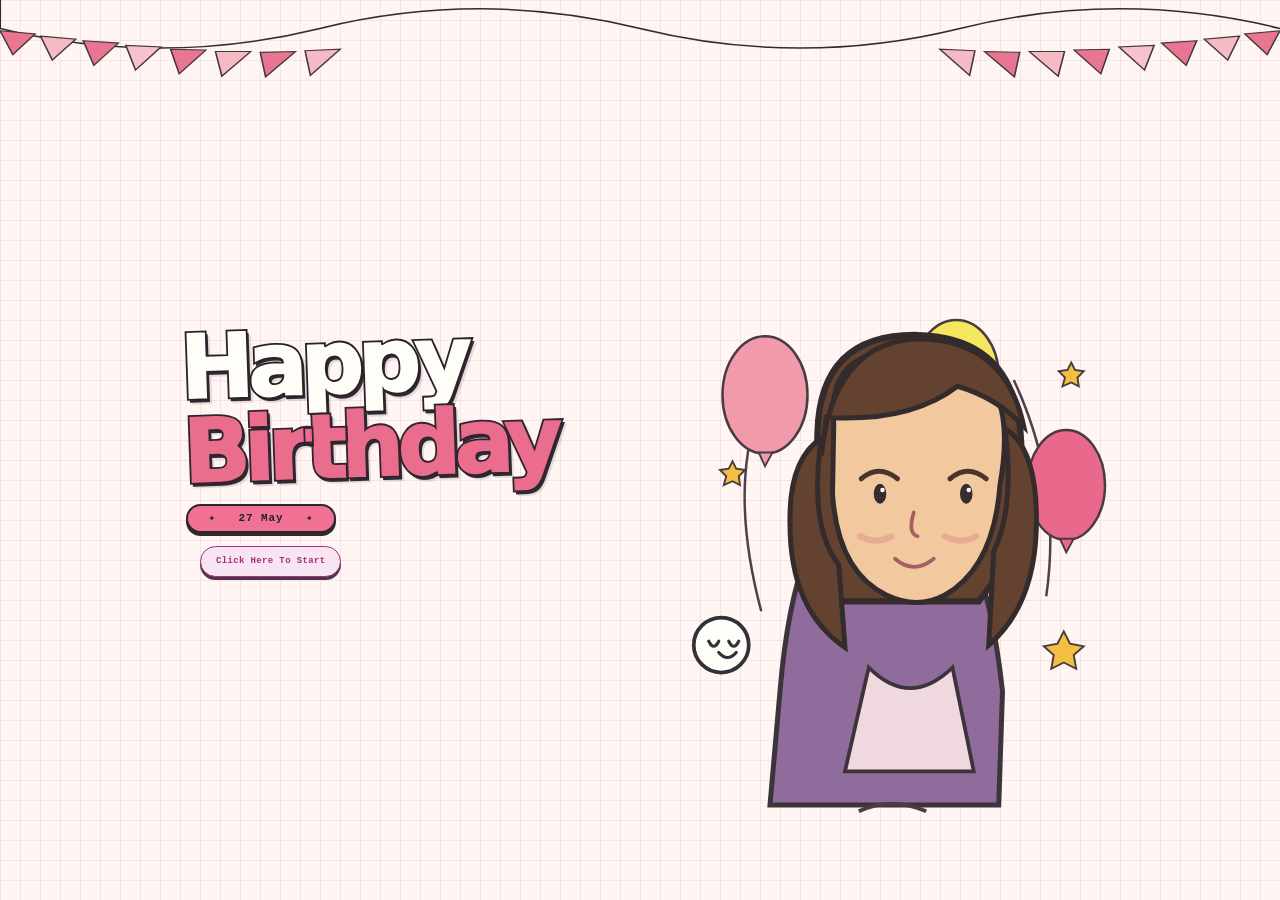
==== index.html @ b90824b7 "Add birthday surprise site" ====
<!doctype html>
<html lang="en">
<head>
  <meta charset="utf-8">
  <meta name="viewport" content="width=device-width, initial-scale=1">
  <meta name="theme-color" content="#f5eef3">
  <title>Birthday Surprise</title>
  <link rel="stylesheet" href="styles.css">
  <script src="app.js" defer></script>
</head>
<body><main class="scene is-intro">
<section class="intro-screen" aria-label="Birthday welcome">
      <svg class="intro-bunting" viewBox="0 0 1200 130" preserveAspectRatio="none" aria-hidden="true">
        <path d="M0 0v37Q150 88 300 37T600 37 900 37 1200 37" fill="none" stroke="#332b32" stroke-width="2"/>
        <g stroke="#453542" stroke-width="1.5">
          <path d="m0 40 33 4-21 27Z" fill="#e97691"/><path d="m38 47 33 4-22 27Z" fill="#f5bac4"/>
          <path d="m78 53 33 3-23 29Z" fill="#e97691"/><path d="m118 59 33 2-24 30Z" fill="#f6c3cc"/>
          <path d="m160 64 33 1-25 31Z" fill="#e97691"/><path d="m202 67 33 0-27 32Z" fill="#f5bac4"/>
          <path d="m244 68 33-1-28 33Z" fill="#e97691"/><path d="m286 66 33-2-28 34Z" fill="#f5bac4"/>
          <path d="m1200 40-33 4 21 27Z" fill="#e97691"/><path d="m1162 47-33 4 22 27Z" fill="#f5bac4"/>
          <path d="m1122 53-33 3 23 29Z" fill="#e97691"/><path d="m1082 59-33 2 24 30Z" fill="#f6c3cc"/>
          <path d="m1040 64-33 1 25 31Z" fill="#e97691"/><path d="m998 67-33 0 27 32Z" fill="#f5bac4"/>
          <path d="m956 68-33-1 28 33Z" fill="#e97691"/><path d="m914 66-33-2 28 34Z" fill="#f5bac4"/>
        </g>
      </svg>
      <div class="intro-layout">
        <div class="intro-copy">
          <h1 class="intro-title"><span>Happy</span><span>Birthday</span></h1>
          <p class="intro-date">✦ &nbsp; 27 May &nbsp; ✦</p>
          <a class="button intro-start" href="question.html">Click Here To Start</a>
        </div>
        <div class="intro-art-wrap">
          <svg class="intro-art" viewBox="0 0 400 460" role="img" aria-label="A smiling birthday girl with balloons">
            <g fill="none" stroke="#51404a" stroke-width="2">
              <path d="M94 89q-22 64 3 158M299 62q39 83 26 173M202 84q-2 74 8 137"/>
            </g>
            <g class="intro-balloon" transform="translate(52 20)">
              <ellipse cx="48" cy="54" rx="34" ry="47" fill="#f19baa" stroke="#493a43" stroke-width="2"/>
              <path d="m43 100 5 11 6-11Z" fill="#f19baa" stroke="#493a43" stroke-width="1.5"/>
            </g>
            <g class="intro-balloon" transform="translate(203 0)">
              <ellipse cx="50" cy="59" rx="34" ry="45" fill="#f4e75e" stroke="#493a43" stroke-width="2"/>
              <path d="m45 103 5 11 6-11Z" fill="#f4e75e" stroke="#493a43" stroke-width="1.5"/>
            </g>
            <g class="intro-balloon" transform="translate(299 91)">
              <ellipse cx="42" cy="55" rx="31" ry="44" fill="#e9698c" stroke="#493a43" stroke-width="2"/>
              <path d="m37 98 5 11 6-11Z" fill="#e9698c" stroke="#493a43" stroke-width="1.5"/>
            </g>
            <path d="M112 311q6-71 22-111h131q17 38 25 111l-3 91H104Z" fill="#8f6c9b" stroke="#3c333b" stroke-width="4"/>
            <path d="M139 199q2-65 3-95 2-79 80-78 80 2 83 87l2 78-36 48H158Z" fill="#63432f" stroke="#342b2c" stroke-width="5"/>
            <path d="M155 97q-5-49 37-57 66-13 91 30 14 24 5 76-5 66-44 88-22 12-47 0-39-19-43-81Z" fill="#f2c99e" stroke="#342b2c" stroke-width="4"/>
            <path d="M145 123q9-90 76-94 71 0 86 70-22-23-53-32-38 29-105 25Z" fill="#63432f" stroke="#342b2c" stroke-width="4"/>
            <path d="M145 109q-26 16-25 68 0 69 44 99l-5-66q-24-31-14-101ZM292 101q27 16 25 81-2 61-38 92l4-75q17-35 9-98Z" fill="#63432f" stroke="#342b2c" stroke-width="4"/>
            <path d="M177 141q14-12 29 0m42 0q14-12 29 0" fill="none" stroke="#4a342d" stroke-width="4" stroke-linecap="round"/>
            <ellipse cx="192" cy="153" rx="5" ry="8" fill="#342c2d"/><ellipse cx="261" cy="153" rx="5" ry="8" fill="#342c2d"/>
            <circle cx="194" cy="150" r="1.8" fill="#fff"/><circle cx="263" cy="150" r="1.8" fill="#fff"/>
            <path d="M219 168q-5 17 3 19m-18 18q15 13 31 0" fill="none" stroke="#a65d63" stroke-width="3" stroke-linecap="round"/>
            <path d="M176 187q13 7 25 0m43 0q13 7 25 0" fill="none" stroke="#e39b91" stroke-width="5" stroke-linecap="round" opacity=".65"/>
            <path d="M183 292q33 33 67 0l17 83H164Z" fill="#f0d8df" stroke="#3c333b" stroke-width="3"/>
            <path d="M175 407q26-12 54 0" fill="none" stroke="#493c48" stroke-width="3"/>
            <circle cx="65" cy="274" r="22" fill="#fffdf8" stroke="#343039" stroke-width="3"/>
            <path d="M55 271q4 8 8 0m8 0q4 8 8 0m-16 9q7 8 14 0" fill="none" stroke="#343039" stroke-width="2.5" stroke-linecap="round"/>
            <path d="M339 263l5 10 11 2-8 7 2 11-10-5-10 5 2-11-8-7 11-2ZM74 127l3 6 7 1-5 5 1 7-6-3-7 3 2-7-5-5 7-1ZM345 48l3 6 7 1-5 5 1 7-6-3-7 3 2-7-5-5 7-1Z" fill="#f3bf43" stroke="#4a3b40" stroke-width="1.5"/>
          </svg>
        </div>
      </div>
    </section>
</main></body>
</html>
---- styles.css ----
/* Shared colors and page foundation */
:root {
      color-scheme: light;
      --ink: #281b29;
      --pink: #d958ae;
      --pink-dark: #a72e83;
      --paper: #f7f8f2;
      --line: #19151b;
    }

    * { box-sizing: border-box; }

    body {
      min-height: 100svh;
      margin: 0;
      display: grid;
      place-items: center;
      overflow: hidden;
      color: var(--ink);
      background:
        radial-gradient(ellipse at 16% 30%, rgba(255,255,255,.62), transparent 43%),
        radial-gradient(ellipse at 83% 75%, rgba(230,211,226,.55), transparent 44%),
        #f1e9ef;
      font-family: Georgia, "Times New Roman", serif;
    }

    .scene {
      width: min(84vw, 520px);
      display: grid;
      justify-items: center;
      gap: clamp(13px, 3vh, 24px);
      transform: rotate(-1.2deg);
    }

    .eyebrow,
    .hint {
      margin: 0;
      font-family: "Courier New", monospace;
      font-size: clamp(7px, 1.5vw, 9px);
      letter-spacing: .43em;
      text-align: center;
      text-transform: uppercase;
    }

    /* Browser-style frame shared by the question and memory pages */
    .window {
      position: relative;
      width: 100%;
      aspect-ratio: .81;
      padding: 7px;
      border: 1.6px solid var(--line);
      border-radius: 8px;
      background: var(--paper);
      box-shadow: 6px 8px 0 var(--pink-dark), 9px 11px 18px rgba(59, 31, 53, .17);
    }

    .window-bar {
      height: 32px;
      padding: 0 10px;
      display: flex;
      align-items: center;
      justify-content: space-between;
      border: 1px solid var(--line);
      border-radius: 5px 5px 2px 2px;
      background: var(--pink);
      color: white;
      font: 600 9px/1 "Courier New", monospace;
      letter-spacing: .06em;
    }

    .window-title { margin-right: 2px; }

    .dots { display: flex; gap: 7px; }

    .dot {
      width: 8px;
      height: 8px;
      border: 1px solid #251625;
      border-radius: 50%;
      box-shadow: 0 1px 0 rgba(255,255,255,.55) inset;
    }
    .dot:nth-child(1) { background: #ffb2cf; }
    .dot:nth-child(2) { background: #f7ed76; }
    .dot:nth-child(3) { background: #63d5d2; }

    .window-content {
      height: calc(100% - 32px);
      position: relative;
      display: flex;
      flex-direction: column;
      align-items: center;
    }

    /* Question and birthday pages */
    .question-screen {
      display: flex;
      flex-direction: column;
      align-items: center;
      width: 100%;
      height: 100%;
    }

    .birthday-screen {
      display: none;
    }

    .window.is-birthday {
      padding: 0;
      overflow: hidden;
      border-radius: 0;
      background: #f7f8f2;
      box-shadow: 6px 8px 0 var(--pink-dark), 9px 11px 18px rgba(59, 31, 53, .17);
    }
    .window.is-birthday .window-bar { display: none; }
    .window.is-birthday .window-content {
      height: 100%;
      border-left: 1.6px solid var(--line);
      border-right: 1.6px solid var(--line);
    }
    .window.is-birthday .question-screen { display: none; }
    .window.is-birthday .birthday-screen {
      position: absolute;
      inset: 0;
      display: flex;
      flex-direction: column;
      align-items: center;
      padding: 10% 8% 8%;
      border-bottom: 1.6px solid var(--line);
      text-align: center;
    }

    /* Memory pages: flowers, cats, and the gift */
    .memory-screen,
    .memory-final-screen,
    .memory-gift-screen,
    .memory-header,
    .memory-next,
    .memory-hint { display: none; }

    .scene.is-birthday {
      width: min(100vw, 520px);
      height: 100svh;
      gap: 0;
      display: flex;
      flex-direction: column;
      align-items: center;
      justify-content: space-between;
    }
    .scene.is-birthday .eyebrow { display: none; }
    .scene.is-birthday .window {
      width: 100%;
      height: calc(100% - 54px);
      aspect-ratio: auto;
    }
    .scene.is-birthday .birthday-continue { display: inline-flex; }
    .birthday-continue {
      display: none;
      align-items: center;
      justify-content: center;
      min-width: 120px;
      margin-top: auto;
      margin-bottom: 3%;
      padding: 9px 13px;
      border: 1px solid var(--pink-dark);
      border-radius: 5px;
      color: white;
      background: var(--pink);
      box-shadow: 0 3px 0 var(--pink-dark);
      font-size: 9px;
      font-weight: 700;
      letter-spacing: .13em;
    }

    .scene.is-memory {
      width: min(78vw, 520px);
      height: 100svh;
      gap: clamp(8px, 1.6vh, 14px);
      padding: 7px 0;
      align-content: center;
    }
    .scene.is-memory .eyebrow { display: none; }
    .scene.is-memory .memory-header {
      display: grid;
      justify-items: center;
      gap: 8px;
      color: #64254f;
      font: 700 clamp(12px, 3.5vw, 16px)/1 "Courier New", monospace;
      letter-spacing: .08em;
      text-align: center;
    }
    .memory-progress { display: flex; gap: 5px; }
    .memory-progress i {
      width: 31px;
      height: 4px;
      border-radius: 4px;
      background: #d65db0;
    }
    .scene.is-memory .window {
      flex: 0 0 auto;
      padding: 5px;
      aspect-ratio: .9;
      border-radius: 8px;
    }
    .window.is-memory .window-bar {
      height: 26px;
      padding: 0 7px;
      font-size: 8px;
    }
    .window.is-memory .window-content {
      height: calc(100% - 26px);
    }
    .window.is-memory .question-screen,
    .window.is-memory .birthday-screen { display: none; }
    .window.is-memory .memory-screen {
      position: absolute;
      inset: 0;
      display: flex;
      flex-direction: column;
      align-items: center;
      padding: 4% 4% 0;
    }
    .memory-art {
      display: block;
      width: 100%;
      height: 68%;
      flex: 0 0 auto;
    }
    .memory-caption {
      width: 100%;
      margin: 1% 0 auto;
      padding: 0 3% 7%;
      color: #191519;
      font: 700 clamp(8px, 2.2vw, 11px)/1.45 "Courier New", monospace;
      text-align: center;
    }
    .memory-loaded {
      width: calc(100% + 8%);
      margin-top: auto;
      padding: 6px 9px 4px;
      border-top: 1px solid #282128;
      color: #59394f;
      font: 600 6px/1 "Courier New", monospace;
      letter-spacing: .2em;
      text-align: left;
    }
    .memory-loaded span { color: var(--pink-dark); }
    .scene.is-memory .memory-next {
      display: inline-flex;
      align-items: center;
      justify-content: center;
      min-width: 112px;
      padding: 8px 13px;
      border: 1px solid var(--pink-dark);
      border-radius: 4px;
      color: white;
      background: var(--pink);
      box-shadow: 0 3px 0 var(--pink-dark);
      font-size: 9px;
      font-weight: 700;
      letter-spacing: .1em;
    }
    .scene.is-memory .memory-hint {
      display: block;
      margin: -4px 0 0;
      font: 6px/1 "Courier New", monospace;
      letter-spacing: .35em;
    }
    .scene.is-memory-final {
      gap: clamp(11px, 2.5vh, 18px);
    }
    .scene.is-memory-final .memory-header {
      gap: 0;
      font-size: 0;
    }
    .scene.is-memory-gift {
      width: min(78vw, 520px);
      height: 100svh;
      display: flex;
      flex-direction: column;
      align-items: center;
      justify-content: flex-start;
      gap: 14px;
      padding: 0;
    }
    .scene.is-memory-gift .memory-header { display: none; }
    .window.is-memory-gift .memory-screen,
    .window.is-memory-gift .memory-final-screen { display: none; }
    .window.is-memory-gift .memory-gift-screen {
      position: absolute;
      inset: 0;
      display: flex;
      flex-direction: column;
      align-items: center;
      padding: 4% 4% 0;
    }
    .memory-gift-art {
      display: block;
      width: 100%;
      height: 68%;
      flex: 0 0 auto;
    }
    .memory-gift-caption {
      width: 100%;
      margin: 1% 0 auto;
      padding: 0 3% 7%;
      color: #191519;
      font: 700 clamp(8px, 2.2vw, 11px)/1.55 "Courier New", monospace;
      text-align: center;
    }
    .memory-gift-loaded {
      position: relative;
      width: calc(100% + 8%);
      margin-top: auto;
      padding: 6px 9px 4px;
      border-top: 1px solid #282128;
      color: #59394f;
      font: 600 6px/1 "Courier New", monospace;
      letter-spacing: .2em;
      text-align: left;
    }
    .memory-gift-loaded span { color: var(--pink-dark); }
    .memory-gift-loaded::after {
      position: absolute;
      top: 5px;
      right: 7px;
      width: 3px;
      height: 3px;
      border-radius: 50%;
      background: #383038;
      content: "";
    }
    .scene.is-memory-gift .memory-next { min-width: 110px; }
    /* Final letter page */
    .scene.is-letter {
      width: min(100vw, 520px);
      height: 100svh;
      display: block;
      transform: none;
    }
    .scene.is-letter .memory-header,
    .scene.is-letter .memory-next,
    .scene.is-letter .memory-hint { display: none; }
    .window.is-letter {
      width: 100%;
      height: 100%;
      aspect-ratio: auto;
      padding: 0;
      overflow: hidden;
      border: 0;
      border-right: 5px solid var(--pink);
      border-radius: 0;
      background: #f7f8f2;
      box-shadow: 3px 0 0 var(--pink-dark);
    }
    .window.is-letter .window-bar { display: none; }
    .window.is-letter .window-content {
      width: 100%;
      height: 100%;
      border: 0;
      background: #f7f8f2;
    }
    .window.is-letter .memory-screen,
    .window.is-letter .memory-final-screen,
    .window.is-letter .memory-gift-screen { display: none; }
    .letter-screen { display: none; }
    .window.is-letter .letter-screen {
      position: absolute;
      inset: 0;
      display: flex;
      flex-direction: column;
      align-items: center;
      padding: 4px clamp(22px, 7vw, 38px) 18px;
      color: #221d23;
      text-align: center;
      -webkit-font-smoothing: antialiased;
      text-rendering: optimizeLegibility;
    }
    .letter-stamp {
      width: 40px;
      height: 30px;
      margin-bottom: 9px;
      border: 1px solid #d8c5d2;
      border-radius: 5px;
      background: #f1e8ef;
    }
    .letter-eyebrow {
      margin: 0;
      color: #564650;
      font: 600 6px/1.3 "Courier New", monospace;
      letter-spacing: .34em;
      text-transform: uppercase;
    }
    .letter-heading {
      margin: 8px 0 0;
      color: #8b386f;
      font: 700 clamp(13px, 3.8vw, 18px)/1.15 "Courier New", monospace;
      letter-spacing: .1em;
      text-shadow: .45px .45px 0 #3e2438;
    }
    .letter-divider {
      position: relative;
      width: 100%;
      height: 1px;
      margin: 24px 0 27px;
      background: #d8ccd4;
    }
    .letter-divider::after {
      position: absolute;
      top: -5px;
      left: 50%;
      padding: 0 7px;
      color: #bf7197;
      background: #f7f8f2;
      content: "♥";
      font: 10px/10px Georgia, serif;
      transform: translateX(-50%);
    }
    .letter-copy {
      width: 100%;
      margin: 0;
      color: #28232a;
      font: 500 clamp(9px, 2.65vw, 13px)/1.8 "Courier New", monospace;
      text-align: left;
    }
    .letter-copy p { margin: 0 0 15px; }
    .letter-signoff {
      margin: auto 0 0;
      align-self: flex-end;
      color: #72566d;
      font: italic clamp(16px, 4.4vw, 21px)/1.2 "Segoe Print", "Bradley Hand", "Comic Sans MS", cursive;
      text-align: right;
    }
    .letter-signature {
      margin: 7px 0 0;
      align-self: flex-end;
      color: #8b386f;
      font: 700 clamp(13px, 3.6vw, 17px)/1.2 "Courier New", monospace;
      letter-spacing: .04em;
      text-shadow: .4px .4px 0 #3e2438;
      text-align: right;
    }

    /* Welcome page shown first */
    .scene.is-intro {
      width: 100vw;
      height: 100svh;
      display: block;
      transform: none;
    }
    .scene.is-intro > :not(.intro-screen) { display: none; }
    .intro-screen {
      display: none;
      position: relative;
      width: 100%;
      height: 100%;
      overflow: hidden;
      background-color: #fff5f3;
      background-image:
        linear-gradient(rgba(223, 186, 190, .28) 1px, transparent 1px),
        linear-gradient(90deg, rgba(223, 186, 190, .28) 1px, transparent 1px);
      background-size: 20px 20px;
    }
    .scene.is-intro .intro-screen { display: block; }
    .intro-bunting {
      position: absolute;
      top: 0;
      left: 0;
      width: 100%;
      height: clamp(54px, 14vh, 100px);
    }
    .intro-layout {
      position: relative;
      z-index: 1;
      width: min(100%, 1000px);
      height: 100%;
      margin: 0 auto;
      display: grid;
      grid-template-columns: 1fr 1fr;
      align-items: center;
    }
    .intro-copy {
      z-index: 1;
      padding-left: 8%;
    }
    .intro-title {
      margin: 0 0 20px;
      display: flex;
      flex-direction: column;
      align-items: flex-start;
      color: #fffdf8;
      font-family: "Arial Black", Impact, system-ui, sans-serif;
      font-size: clamp(44px, 8vw, 88px);
      font-weight: 1000;
      letter-spacing: -.07em;
      line-height: .88;
      -webkit-text-stroke: 1.8px #292329;
      text-shadow: 2px 3px 0 #302832, 4px 5px 0 rgba(46, 31, 44, .12);
      transform: rotate(-2deg);
    }
    .intro-title span:last-child {
      margin-top: 7px;
      color: #eb6d8e;
      -webkit-text-stroke: 1.8px #30252e;
    }
    .intro-date {
      display: flex;
      align-items: center;
      justify-content: center;
      width: 150px;
      height: 29px;
      margin: 0 0 13px 6px;
      border: 2px solid #2e252d;
      border-radius: 20px;
      color: #252128;
      background: #f07193;
      box-shadow: 0 3px 0 #322832;
      font: 700 11px/1 "Courier New", monospace;
      letter-spacing: .08em;
    }
    .intro-start {
      min-height: 31px;
      margin-left: 20px;
      padding: 0 15px;
      border: 1.5px solid #392d38;
      border-radius: 18px;
      color: #30242f;
      background: #f6aec0;
      box-shadow: 0 3px 0 #4f3647;
      font: 700 9px/1 "Courier New", monospace;
      letter-spacing: .04em;
    }
    .intro-start:hover { transform: translateY(-2px); }
    .intro-art-wrap {
      width: 100%;
      height: min(86%, 620px);
      align-self: end;
      display: grid;
      place-items: center;
    }
    .intro-art { width: 100%; height: 100%; overflow: visible; }
    .intro-balloon { transform-box: fill-box; transform-origin: center bottom; animation: float 3.2s ease-in-out infinite; }
    .intro-balloon:nth-of-type(2) { animation-delay: -.8s; }
    .intro-balloon:nth-of-type(3) { animation-delay: -1.5s; }
    @keyframes float { 0%,100% { transform: translateY(0) rotate(-2deg); } 50% { transform: translateY(-5px) rotate(2deg); } }
    .window.is-memory-final .memory-screen { display: none; }
    .window.is-memory-final .memory-final-screen {
      position: absolute;
      inset: 0;
      display: flex;
      flex-direction: column;
      align-items: center;
      padding: 4% 4% 0;
    }
    .memory-final-art {
      display: block;
      width: 100%;
      height: 68%;
      flex: 0 0 auto;
    }
    .memory-final-caption {
      width: 100%;
      margin: 1% 0 auto;
      padding: 0 4% 7%;
      color: #191519;
      font: 700 clamp(8px, 2.2vw, 11px)/1.5 "Courier New", monospace;
      text-align: center;
    }
    .memory-final-loaded {
      width: calc(100% + 8%);
      margin-top: auto;
      padding: 6px 9px 4px;
      border-top: 1px solid #282128;
      color: #59394f;
      font: 600 6px/1 "Courier New", monospace;
      letter-spacing: .2em;
      text-align: left;
    }
    .memory-final-loaded span { color: var(--pink-dark); }

    .birthday-mascot {
      width: clamp(26px, 7vw, 37px);
      height: 50px;
      margin-bottom: 5%;
      overflow: visible;
      filter: drop-shadow(0 1px 1px rgba(43, 34, 30, .15));
    }
    .birthday-dots { display: flex; gap: 5px; margin-bottom: 3%; }
    .birthday-dots i { width: 5px; height: 5px; border-radius: 50%; background: var(--pink); }
    .birthday-dots i:nth-child(2) { background: #edc944; }
    .birthday-dots i:nth-child(3) { background: #60c9d2; }
    .birthday-kicker {
      margin: 0;
      color: #49283f;
      font: 700 clamp(7px, 1.65vw, 10px)/1.4 "Courier New", monospace;
      letter-spacing: .38em;
      text-transform: uppercase;
    }
    .birthday-kicker span { color: var(--pink-dark); letter-spacing: 0; }
    .birthday-title {
      margin: 7% 0 0;
      color: #63234d;
      font-family: "Segoe Print", "Bradley Hand", "Comic Sans MS", cursive;
      font-size: clamp(32px, 10vw, 52px);
      font-style: italic;
      font-weight: 500;
      line-height: 1.16;
      letter-spacing: -.055em;
      text-shadow: .6px .6px 0 #241925;
      transform: rotate(-2deg);
    }
    .birthday-name {
      margin: 4% 0 0;
      color: #74255b;
      font: 700 clamp(12px, 3.25vw, 17px)/1.25 "Courier New", monospace;
      letter-spacing: .08em;
      text-shadow: .4px .4px 0 #281b29;
    }
    .birthday-copy {
      max-width: 93%;
      margin: 7% 0 0;
      color: #211d20;
      font: 600 clamp(9px, 2.6vw, 13px)/1.8 "Courier New", monospace;
      letter-spacing: .01em;
    }

    .starfish {
      width: clamp(44px, 13vw, 63px);
      height: auto;
      margin-top: 11%;
      filter: drop-shadow(0 2px 1px rgba(43, 34, 30, .15));
      transform: rotate(7deg);
    }

    .question {
      margin: 10% 10% 0;
      font-family: "Segoe Print", "Bradley Hand", "Comic Sans MS", cursive;
      font-size: clamp(19px, 5vw, 27px);
      font-style: italic;
      line-height: 1.45;
      text-align: center;
      letter-spacing: -.035em;
    }

    .buttons {
      position: relative;
      width: 70%;
      height: 55px;
      margin-top: auto;
      margin-bottom: 14%;
      display: flex;
      align-items: center;
      justify-content: center;
      gap: 2px;
    }

    button, .button {
      border: 1px solid var(--pink-dark);
      color: var(--pink-dark);
      background: #f7e5f1;
      font-family: "Courier New", monospace;
      cursor: pointer;
      transition: transform .18s ease, box-shadow .18s ease, background .18s ease;
    }

    .yes {
      z-index: 1;
      min-width: 124px;
      height: 42px;
      border-radius: 9px;
      color: #fff;
      background: var(--pink);
      box-shadow: 0 4px 0 var(--pink-dark);
      font-size: 13px;
      font-weight: 700;
      letter-spacing: .08em;
      transform: rotate(-1deg);
    }
    .yes:hover { transform: translateY(-2px) rotate(-1deg); box-shadow: 0 6px 0 var(--pink-dark); }
    .yes:active { transform: translateY(2px) rotate(-1deg); box-shadow: 0 2px 0 var(--pink-dark); }

    .no {
      height: 24px;
      margin-left: -5px;
      padding: 0 11px;
      border-radius: 3px;
      font-size: 8px;
      letter-spacing: .06em;
    }
    .no:hover { background: #f0d4e7; }

    .hint { margin-top: -3px; font-size: clamp(6px, 1.2vw, 7px); }

    /* Responsive sizing and motion preferences */
    @media (min-width: 650px) {
      .window { padding: 9px; }
      .window-bar { height: 38px; }
      .window-content { height: calc(100% - 38px); }
      .buttons { margin-bottom: 13%; }
    }
    @media (max-height: 540px) and (orientation: landscape) {
      .scene { width: min(48vh, 420px); gap: 10px; }
      .scene.is-intro { width: 100vw; }
      .intro-title { font-size: clamp(36px, 8vw, 68px); }
    }
    @media (max-width: 600px) {
      .intro-layout {
        grid-template-columns: 1fr;
        grid-template-rows: auto minmax(0, 1fr);
        align-content: center;
        padding: 7vh 5vw 3vh;
      }
      .intro-copy {
        padding: 0;
        text-align: center;
      }
      .intro-title {
        align-items: center;
        margin-bottom: 15px;
        font-size: clamp(42px, 13vw, 64px);
      }
      .intro-title span:last-child { margin-top: 5px; }
      .intro-date { width: 138px; height: 26px; margin: 0 auto 11px; }
      .intro-start { min-height: 29px; margin: 0; }
      .intro-art-wrap {
        width: min(88vw, 350px);
        height: 100%;
        max-height: 54vh;
        margin: -1vh auto 0;
        align-self: end;
      }
    }
    @media (prefers-reduced-motion: reduce) {
      .intro-balloon { animation: none; }
    }
    @media (prefers-reduced-motion: reduce) {
      *, *::before, *::after { transition-duration: .01ms !important; }
    }
    .button {
      display: inline-flex;
      align-items: center;
      justify-content: center;
      text-decoration: none;
    }
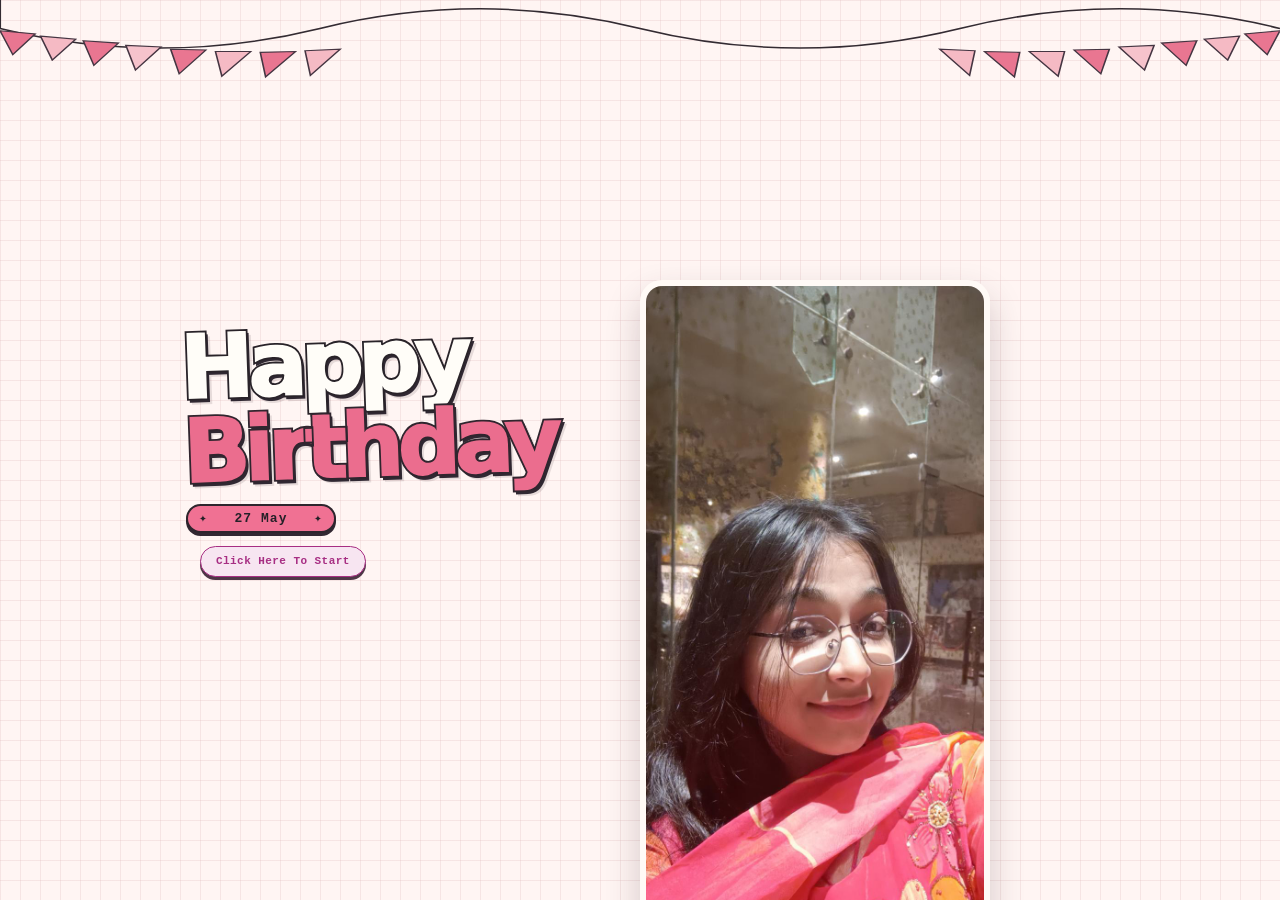
==== commit 9a9dbe3b: "Add birthday and memory photos" ====
--- a/index.html
+++ b/index.html
@@ -30,38 +30,7 @@
           <a class="button intro-start" href="question.html">Click Here To Start</a>
         </div>
         <div class="intro-art-wrap">
-          <svg class="intro-art" viewBox="0 0 400 460" role="img" aria-label="A smiling birthday girl with balloons">
-            <g fill="none" stroke="#51404a" stroke-width="2">
-              <path d="M94 89q-22 64 3 158M299 62q39 83 26 173M202 84q-2 74 8 137"/>
-            </g>
-            <g class="intro-balloon" transform="translate(52 20)">
-              <ellipse cx="48" cy="54" rx="34" ry="47" fill="#f19baa" stroke="#493a43" stroke-width="2"/>
-              <path d="m43 100 5 11 6-11Z" fill="#f19baa" stroke="#493a43" stroke-width="1.5"/>
-            </g>
-            <g class="intro-balloon" transform="translate(203 0)">
-              <ellipse cx="50" cy="59" rx="34" ry="45" fill="#f4e75e" stroke="#493a43" stroke-width="2"/>
-              <path d="m45 103 5 11 6-11Z" fill="#f4e75e" stroke="#493a43" stroke-width="1.5"/>
-            </g>
-            <g class="intro-balloon" transform="translate(299 91)">
-              <ellipse cx="42" cy="55" rx="31" ry="44" fill="#e9698c" stroke="#493a43" stroke-width="2"/>
-              <path d="m37 98 5 11 6-11Z" fill="#e9698c" stroke="#493a43" stroke-width="1.5"/>
-            </g>
-            <path d="M112 311q6-71 22-111h131q17 38 25 111l-3 91H104Z" fill="#8f6c9b" stroke="#3c333b" stroke-width="4"/>
-            <path d="M139 199q2-65 3-95 2-79 80-78 80 2 83 87l2 78-36 48H158Z" fill="#63432f" stroke="#342b2c" stroke-width="5"/>
-            <path d="M155 97q-5-49 37-57 66-13 91 30 14 24 5 76-5 66-44 88-22 12-47 0-39-19-43-81Z" fill="#f2c99e" stroke="#342b2c" stroke-width="4"/>
-            <path d="M145 123q9-90 76-94 71 0 86 70-22-23-53-32-38 29-105 25Z" fill="#63432f" stroke="#342b2c" stroke-width="4"/>
-            <path d="M145 109q-26 16-25 68 0 69 44 99l-5-66q-24-31-14-101ZM292 101q27 16 25 81-2 61-38 92l4-75q17-35 9-98Z" fill="#63432f" stroke="#342b2c" stroke-width="4"/>
-            <path d="M177 141q14-12 29 0m42 0q14-12 29 0" fill="none" stroke="#4a342d" stroke-width="4" stroke-linecap="round"/>
-            <ellipse cx="192" cy="153" rx="5" ry="8" fill="#342c2d"/><ellipse cx="261" cy="153" rx="5" ry="8" fill="#342c2d"/>
-            <circle cx="194" cy="150" r="1.8" fill="#fff"/><circle cx="263" cy="150" r="1.8" fill="#fff"/>
-            <path d="M219 168q-5 17 3 19m-18 18q15 13 31 0" fill="none" stroke="#a65d63" stroke-width="3" stroke-linecap="round"/>
-            <path d="M176 187q13 7 25 0m43 0q13 7 25 0" fill="none" stroke="#e39b91" stroke-width="5" stroke-linecap="round" opacity=".65"/>
-            <path d="M183 292q33 33 67 0l17 83H164Z" fill="#f0d8df" stroke="#3c333b" stroke-width="3"/>
-            <path d="M175 407q26-12 54 0" fill="none" stroke="#493c48" stroke-width="3"/>
-            <circle cx="65" cy="274" r="22" fill="#fffdf8" stroke="#343039" stroke-width="3"/>
-            <path d="M55 271q4 8 8 0m8 0q4 8 8 0m-16 9q7 8 14 0" fill="none" stroke="#343039" stroke-width="2.5" stroke-linecap="round"/>
-            <path d="M339 263l5 10 11 2-8 7 2 11-10-5-10 5 2-11-8-7 11-2ZM74 127l3 6 7 1-5 5 1 7-6-3-7 3 2-7-5-5 7-1ZM345 48l3 6 7 1-5 5 1 7-6-3-7 3 2-7-5-5 7-1Z" fill="#f3bf43" stroke="#4a3b40" stroke-width="1.5"/>
-          </svg>
+          <img class="intro-photo" src="birthday-photo.jpg" alt="Birthday portrait">
         </div>
       </div>
     </section>
--- a/styles.css
+++ b/styles.css
@@ -36,7 +36,7 @@
     .hint {
       margin: 0;
       font-family: "Courier New", monospace;
-      font-size: clamp(7px, 1.5vw, 9px);
+      font-size: clamp(9px, 1.8vw, 11px);
       letter-spacing: .43em;
       text-align: center;
       text-transform: uppercase;
@@ -52,6 +52,7 @@
       border-radius: 8px;
       background: var(--paper);
       box-shadow: 6px 8px 0 var(--pink-dark), 9px 11px 18px rgba(59, 31, 53, .17);
+      animation: screenEnter .6s cubic-bezier(.2, .7, .3, 1) both;
     }
 
     .window-bar {
@@ -64,7 +65,7 @@
       border-radius: 5px 5px 2px 2px;
       background: var(--pink);
       color: white;
-      font: 600 9px/1 "Courier New", monospace;
+      font: 600 11px/1 "Courier New", monospace;
       letter-spacing: .06em;
     }
 
@@ -166,8 +167,9 @@
       color: white;
       background: var(--pink);
       box-shadow: 0 3px 0 var(--pink-dark);
-      font-size: 9px;
+      font-size: 11px;
       font-weight: 700;
+      letter-spacing: .13em;
       letter-spacing: .13em;
     }
 
@@ -184,7 +186,7 @@
       justify-items: center;
       gap: 8px;
       color: #64254f;
-      font: 700 clamp(12px, 3.5vw, 16px)/1 "Courier New", monospace;
+      font: 700 clamp(14px, 4vw, 18px)/1 "Courier New", monospace;
       letter-spacing: .08em;
       text-align: center;
     }
@@ -204,7 +206,7 @@
     .window.is-memory .window-bar {
       height: 26px;
       padding: 0 7px;
-      font-size: 8px;
+      font-size: 10px;
     }
     .window.is-memory .window-content {
       height: calc(100% - 26px);
@@ -225,12 +227,23 @@
       height: 68%;
       flex: 0 0 auto;
     }
+    .memory-photo {
+      display: block;
+      width: auto;
+      max-width: 100%;
+      height: 68%;
+      flex: 0 0 auto;
+      object-fit: contain;
+      border: 4px solid #fffdf8;
+      border-radius: 10px;
+      box-shadow: 0 5px 14px rgba(43, 34, 40, .2);
+    }
     .memory-caption {
       width: 100%;
       margin: 1% 0 auto;
       padding: 0 3% 7%;
       color: #191519;
-      font: 700 clamp(8px, 2.2vw, 11px)/1.45 "Courier New", monospace;
+      font: 700 clamp(10px, 3vw, 14px)/1.45 "Courier New", monospace;
       text-align: center;
     }
     .memory-loaded {
@@ -239,7 +252,7 @@
       padding: 6px 9px 4px;
       border-top: 1px solid #282128;
       color: #59394f;
-      font: 600 6px/1 "Courier New", monospace;
+      font: 600 8px/1 "Courier New", monospace;
       letter-spacing: .2em;
       text-align: left;
     }
@@ -255,14 +268,14 @@
       color: white;
       background: var(--pink);
       box-shadow: 0 3px 0 var(--pink-dark);
-      font-size: 9px;
+      font-size: 11px;
       font-weight: 700;
       letter-spacing: .1em;
     }
     .scene.is-memory .memory-hint {
       display: block;
       margin: -4px 0 0;
-      font: 6px/1 "Courier New", monospace;
+      font: 8px/1 "Courier New", monospace;
       letter-spacing: .35em;
     }
     .scene.is-memory-final {
@@ -304,7 +317,7 @@
       margin: 1% 0 auto;
       padding: 0 3% 7%;
       color: #191519;
-      font: 700 clamp(8px, 2.2vw, 11px)/1.55 "Courier New", monospace;
+      font: 700 clamp(10px, 3vw, 14px)/1.55 "Courier New", monospace;
       text-align: center;
     }
     .memory-gift-loaded {
@@ -314,7 +327,7 @@
       padding: 6px 9px 4px;
       border-top: 1px solid #282128;
       color: #59394f;
-      font: 600 6px/1 "Courier New", monospace;
+      font: 600 8px/1 "Courier New", monospace;
       letter-spacing: .2em;
       text-align: left;
     }
@@ -375,6 +388,16 @@
       -webkit-font-smoothing: antialiased;
       text-rendering: optimizeLegibility;
     }
+    .window.is-letter .letter-screen > * {
+      animation: screenEnter .55s ease-out both;
+    }
+    .window.is-letter .letter-screen > :nth-child(2) { animation-delay: .08s; }
+    .window.is-letter .letter-screen > :nth-child(3) { animation-delay: .16s; }
+    .window.is-letter .letter-screen > :nth-child(4) { animation-delay: .24s; }
+    .window.is-letter .letter-screen > :nth-child(5) { animation-delay: .32s; }
+    .window.is-letter .letter-screen > :nth-child(6) { animation-delay: .4s; }
+    .window.is-letter .letter-screen > :nth-child(7) { animation-delay: .48s; }
+    .window.is-letter .letter-screen > :nth-child(8) { animation-delay: .56s; }
     .letter-stamp {
       width: 40px;
       height: 30px;
@@ -386,14 +409,14 @@
     .letter-eyebrow {
       margin: 0;
       color: #564650;
-      font: 600 6px/1.3 "Courier New", monospace;
+      font: 600 8px/1.3 "Courier New", monospace;
       letter-spacing: .34em;
       text-transform: uppercase;
     }
     .letter-heading {
       margin: 8px 0 0;
       color: #8b386f;
-      font: 700 clamp(13px, 3.8vw, 18px)/1.15 "Courier New", monospace;
+      font: 700 clamp(15px, 4.4vw, 21px)/1.15 "Courier New", monospace;
       letter-spacing: .1em;
       text-shadow: .45px .45px 0 #3e2438;
     }
@@ -412,17 +435,22 @@
       color: #bf7197;
       background: #f7f8f2;
       content: "♥";
-      font: 10px/10px Georgia, serif;
+      font: 12px/12px Georgia, serif;
       transform: translateX(-50%);
     }
     .letter-copy {
       width: 100%;
       margin: 0;
       color: #28232a;
-      font: 500 clamp(9px, 2.65vw, 13px)/1.8 "Courier New", monospace;
+      font: 500 clamp(11px, 3.2vw, 15px)/1.75 "Courier New", monospace;
       text-align: left;
     }
-    .letter-copy p { margin: 0 0 15px; }
+    .letter-copy p {
+      margin: 0 0 12px;
+      animation: screenEnter .55s ease-out both;
+    }
+    .letter-copy p:nth-child(2) { animation-delay: .12s; }
+    .letter-copy p:nth-child(3) { animation-delay: .24s; }
     .letter-signoff {
       margin: auto 0 0;
       align-self: flex-end;
@@ -439,6 +467,19 @@
       text-shadow: .4px .4px 0 #3e2438;
       text-align: right;
     }
+    .letter-back {
+      margin-top: 16px;
+      padding: 8px 14px;
+      border: 1px solid var(--pink-dark);
+      border-radius: 18px;
+      color: #672953;
+      background: #f5ddeb;
+      box-shadow: 0 2px 0 var(--pink-dark);
+      font: 700 10px/1 "Courier New", monospace;
+      letter-spacing: .08em;
+      transition: transform .18s ease, box-shadow .18s ease;
+    }
+    .letter-back:hover { transform: translateY(-2px); box-shadow: 0 4px 0 var(--pink-dark); }
 
     /* Welcome page shown first */
     .scene.is-intro {
@@ -481,6 +522,7 @@
     .intro-copy {
       z-index: 1;
       padding-left: 8%;
+      animation: screenEnter .65s ease-out both;
     }
     .intro-title {
       margin: 0 0 20px;
@@ -514,7 +556,7 @@
       color: #252128;
       background: #f07193;
       box-shadow: 0 3px 0 #322832;
-      font: 700 11px/1 "Courier New", monospace;
+      font: 700 13px/1 "Courier New", monospace;
       letter-spacing: .08em;
     }
     .intro-start {
@@ -526,22 +568,38 @@
       color: #30242f;
       background: #f6aec0;
       box-shadow: 0 3px 0 #4f3647;
-      font: 700 9px/1 "Courier New", monospace;
+      font: 700 11px/1 "Courier New", monospace;
       letter-spacing: .04em;
     }
     .intro-start:hover { transform: translateY(-2px); }
     .intro-art-wrap {
-      width: 100%;
+      width: min(100%, 350px);
       height: min(86%, 620px);
       align-self: end;
       display: grid;
       place-items: center;
+      animation: screenEnter .8s .12s ease-out both;
     }
     .intro-art { width: 100%; height: 100%; overflow: visible; }
+    .intro-photo {
+      display: block;
+      width: 100%;
+      height: 100%;
+      object-fit: cover;
+      object-position: center 24%;
+      border: 6px solid #fffaf6;
+      border-radius: 22px;
+      box-shadow: 0 16px 34px rgba(63, 39, 52, .22);
+    }
     .intro-balloon { transform-box: fill-box; transform-origin: center bottom; animation: float 3.2s ease-in-out infinite; }
     .intro-balloon:nth-of-type(2) { animation-delay: -.8s; }
     .intro-balloon:nth-of-type(3) { animation-delay: -1.5s; }
     @keyframes float { 0%,100% { transform: translateY(0) rotate(-2deg); } 50% { transform: translateY(-5px) rotate(2deg); } }
+
+    @keyframes screenEnter {
+      from { opacity: 0; transform: translateY(12px); }
+      to { opacity: 1; transform: translateY(0); }
+    }
     .window.is-memory-final .memory-screen { display: none; }
     .window.is-memory-final .memory-final-screen {
       position: absolute;
@@ -591,7 +649,7 @@
     .birthday-kicker {
       margin: 0;
       color: #49283f;
-      font: 700 clamp(7px, 1.65vw, 10px)/1.4 "Courier New", monospace;
+      font: 700 clamp(9px, 2.2vw, 12px)/1.4 "Courier New", monospace;
       letter-spacing: .38em;
       text-transform: uppercase;
     }
@@ -611,7 +669,7 @@
     .birthday-name {
       margin: 4% 0 0;
       color: #74255b;
-      font: 700 clamp(12px, 3.25vw, 17px)/1.25 "Courier New", monospace;
+      font: 700 clamp(14px, 4vw, 18px)/1.25 "Courier New", monospace;
       letter-spacing: .08em;
       text-shadow: .4px .4px 0 #281b29;
     }
@@ -619,7 +677,7 @@
       max-width: 93%;
       margin: 7% 0 0;
       color: #211d20;
-      font: 600 clamp(9px, 2.6vw, 13px)/1.8 "Courier New", monospace;
+      font: 600 clamp(11px, 3vw, 15px)/1.8 "Courier New", monospace;
       letter-spacing: .01em;
     }
 
@@ -634,7 +692,7 @@
     .question {
       margin: 10% 10% 0;
       font-family: "Segoe Print", "Bradley Hand", "Comic Sans MS", cursive;
-      font-size: clamp(19px, 5vw, 27px);
+      font-size: clamp(20px, 5.5vw, 29px);
       font-style: italic;
       line-height: 1.45;
       text-align: center;
@@ -670,7 +728,7 @@
       color: #fff;
       background: var(--pink);
       box-shadow: 0 4px 0 var(--pink-dark);
-      font-size: 13px;
+      font-size: 14px;
       font-weight: 700;
       letter-spacing: .08em;
       transform: rotate(-1deg);
@@ -679,16 +737,16 @@
     .yes:active { transform: translateY(2px) rotate(-1deg); box-shadow: 0 2px 0 var(--pink-dark); }
 
     .no {
-      height: 24px;
+      height: 27px;
       margin-left: -5px;
       padding: 0 11px;
       border-radius: 3px;
-      font-size: 8px;
+      font-size: 10px;
       letter-spacing: .06em;
     }
     .no:hover { background: #f0d4e7; }
 
-    .hint { margin-top: -3px; font-size: clamp(6px, 1.2vw, 7px); }
+    .hint { margin-top: -3px; font-size: clamp(8px, 1.6vw, 9px); }
 
     /* Responsive sizing and motion preferences */
     @media (min-width: 650px) {
@@ -730,10 +788,12 @@
       }
     }
     @media (prefers-reduced-motion: reduce) {
-      .intro-balloon { animation: none; }
-    }
-    @media (prefers-reduced-motion: reduce) {
-      *, *::before, *::after { transition-duration: .01ms !important; }
+      *, *::before, *::after {
+        transition-duration: .01ms !important;
+        animation-duration: .01ms !important;
+        animation-delay: 0ms !important;
+      }
+      .intro-balloon { animation: none !important; }
     }
     .button {
       display: inline-flex;
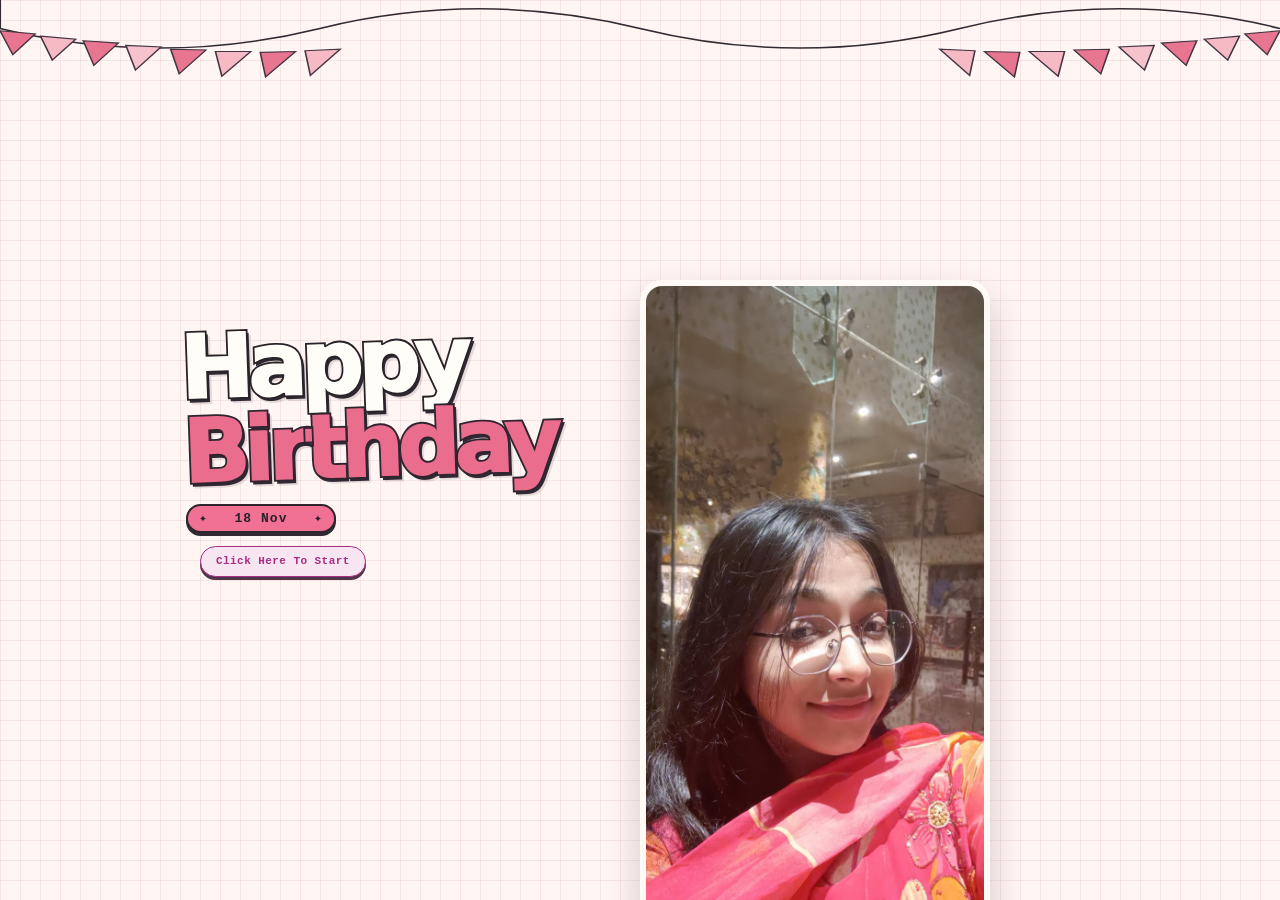
==== commit 67d8b824: "Update birthday welcome date" ====
--- a/index.html
+++ b/index.html
@@ -9,6 +9,7 @@
   <script src="app.js" defer></script>
 </head>
 <body><main class="scene is-intro">
+<a class="page-back" href="letter.html" aria-label="Go back to the letter">‹ &nbsp; BACK TO LETTER</a>
 <section class="intro-screen" aria-label="Birthday welcome">
       <svg class="intro-bunting" viewBox="0 0 1200 130" preserveAspectRatio="none" aria-hidden="true">
         <path d="M0 0v37Q150 88 300 37T600 37 900 37 1200 37" fill="none" stroke="#332b32" stroke-width="2"/>
@@ -26,7 +27,7 @@
       <div class="intro-layout">
         <div class="intro-copy">
           <h1 class="intro-title"><span>Happy</span><span>Birthday</span></h1>
-          <p class="intro-date">✦ &nbsp; 27 May &nbsp; ✦</p>
+          <p class="intro-date">✦ &nbsp; 18 Nov &nbsp; ✦</p>
           <a class="button intro-start" href="question.html">Click Here To Start</a>
         </div>
         <div class="intro-art-wrap">
--- a/styles.css
+++ b/styles.css
@@ -25,12 +25,38 @@
     }
 
     .scene {
+      position: relative;
       width: min(84vw, 520px);
+      min-height: 100svh;
       display: grid;
       justify-items: center;
+      align-content: center;
       gap: clamp(13px, 3vh, 24px);
       transform: rotate(-1.2deg);
     }
+
+    .page-back {
+      position: absolute;
+      z-index: 10;
+      left: clamp(10px, 3vw, 20px);
+      bottom: clamp(10px, 3vh, 20px);
+      display: inline-flex;
+      align-items: center;
+      justify-content: center;
+      min-height: 32px;
+      padding: 7px 13px;
+      border: 1px solid var(--pink-dark);
+      border-radius: 18px;
+      color: #672953;
+      background: rgba(255, 248, 252, .94);
+      box-shadow: 0 2px 0 var(--pink-dark);
+      font: 700 11px/1 "Courier New", monospace;
+      letter-spacing: .06em;
+      text-decoration: none;
+      transition: transform .18s ease, box-shadow .18s ease;
+    }
+    .page-back:hover { transform: translateY(-2px); box-shadow: 0 4px 0 var(--pink-dark); }
+    .scene.is-intro .page-back { display: inline-flex; }
 
     .eyebrow,
     .hint {
@@ -467,19 +493,6 @@
       text-shadow: .4px .4px 0 #3e2438;
       text-align: right;
     }
-    .letter-back {
-      margin-top: 16px;
-      padding: 8px 14px;
-      border: 1px solid var(--pink-dark);
-      border-radius: 18px;
-      color: #672953;
-      background: #f5ddeb;
-      box-shadow: 0 2px 0 var(--pink-dark);
-      font: 700 10px/1 "Courier New", monospace;
-      letter-spacing: .08em;
-      transition: transform .18s ease, box-shadow .18s ease;
-    }
-    .letter-back:hover { transform: translateY(-2px); box-shadow: 0 4px 0 var(--pink-dark); }
 
     /* Welcome page shown first */
     .scene.is-intro {
